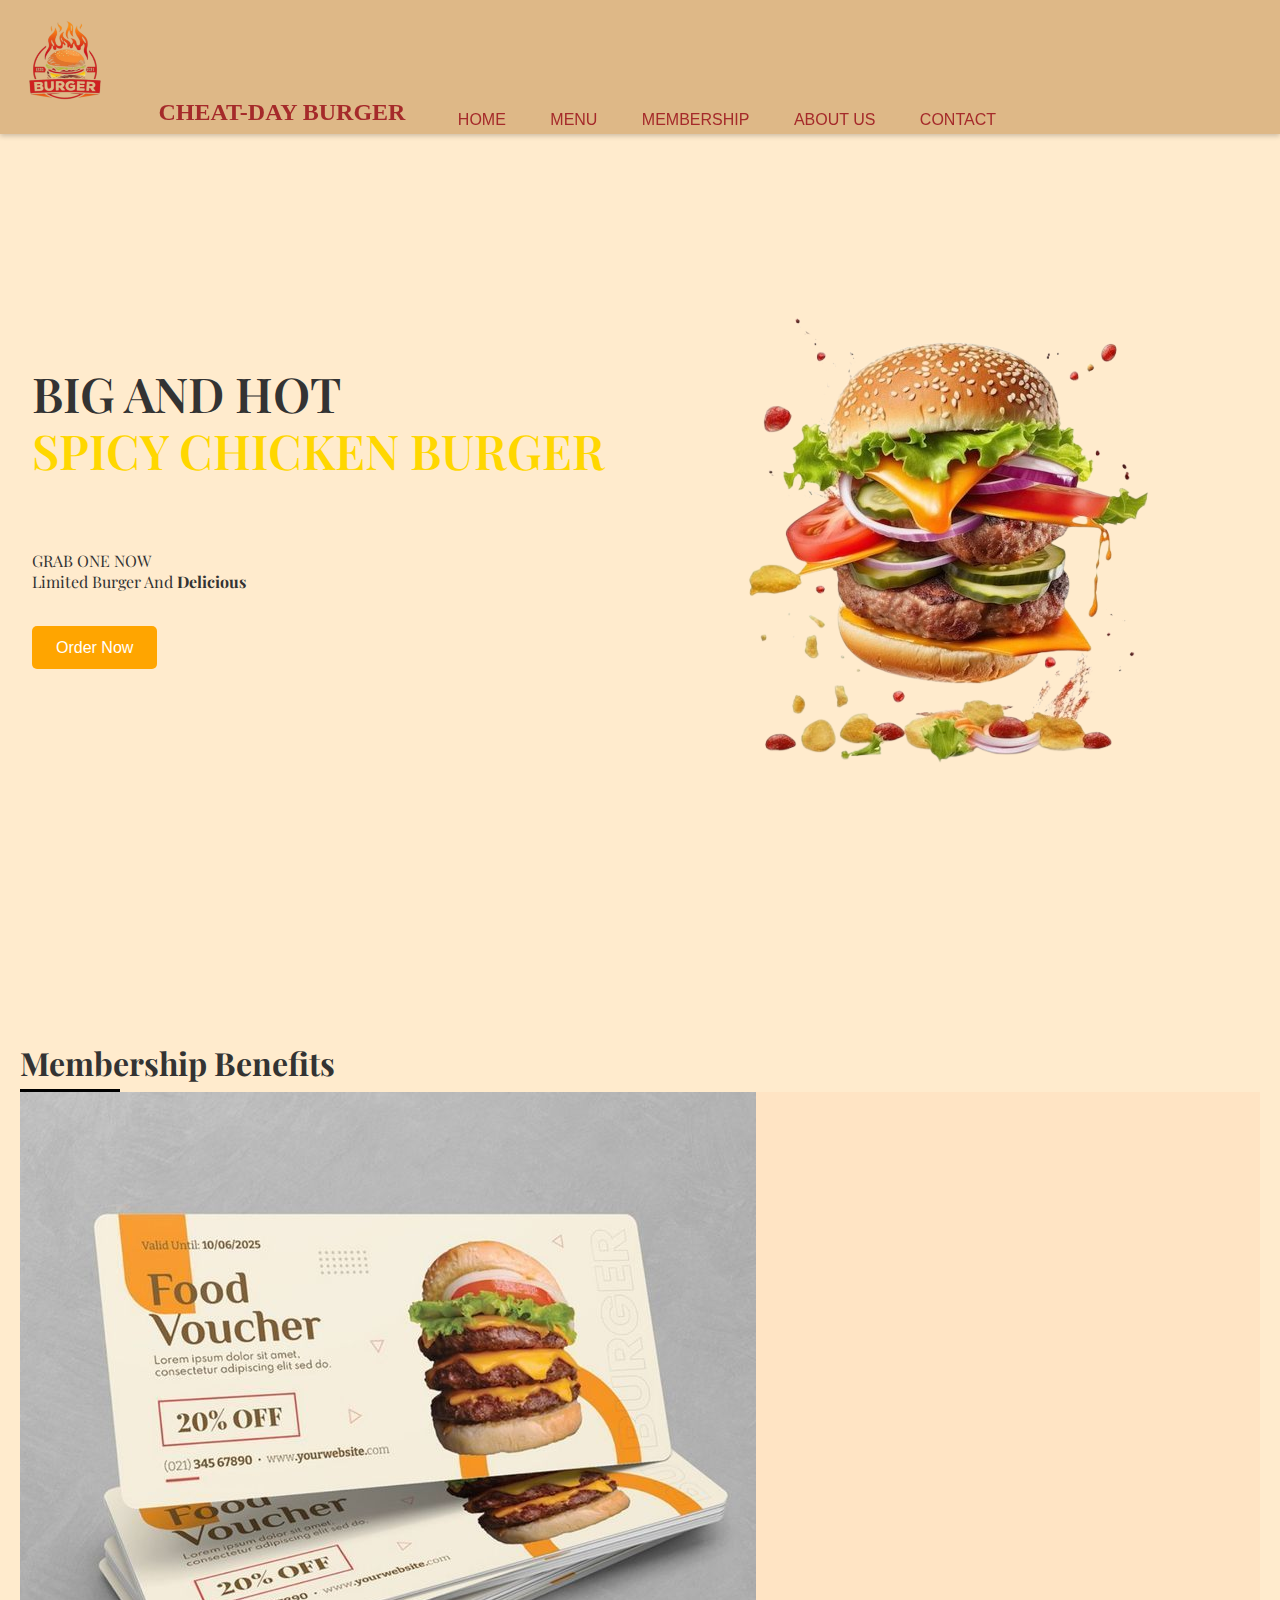
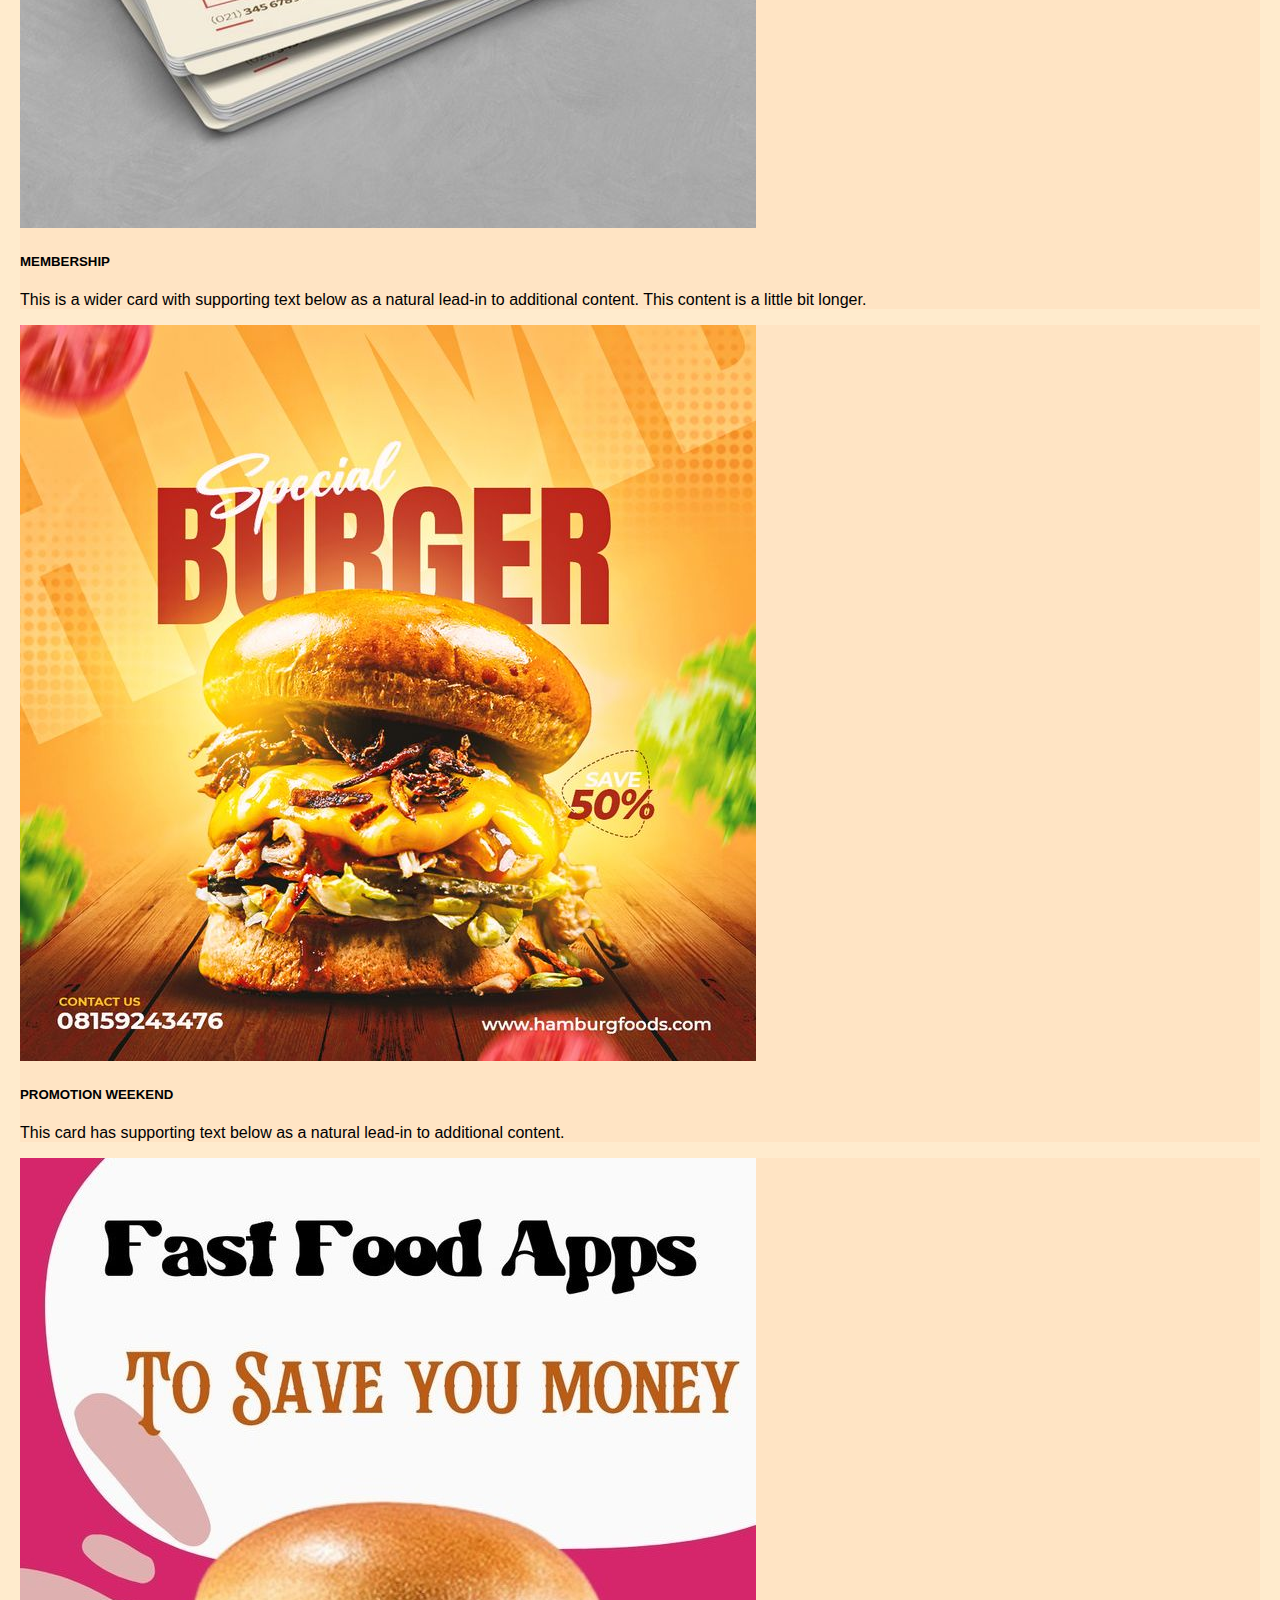
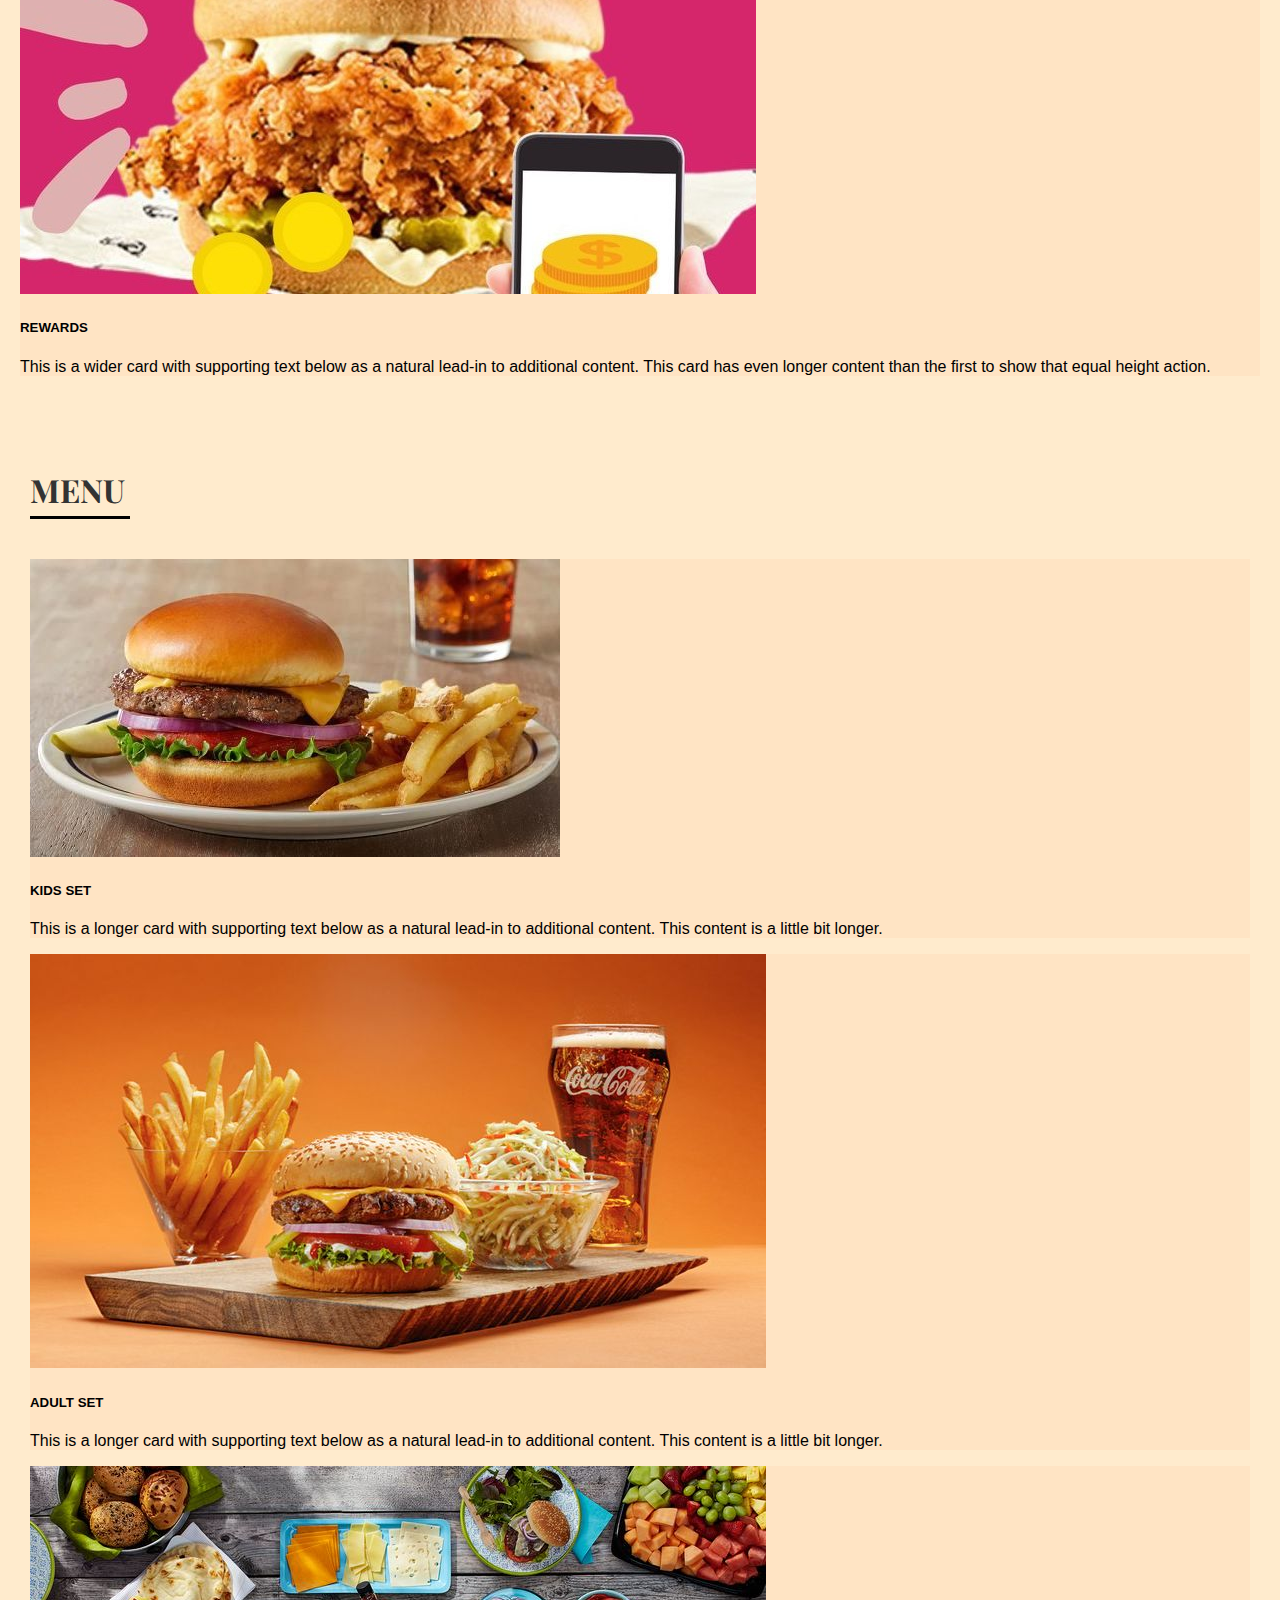
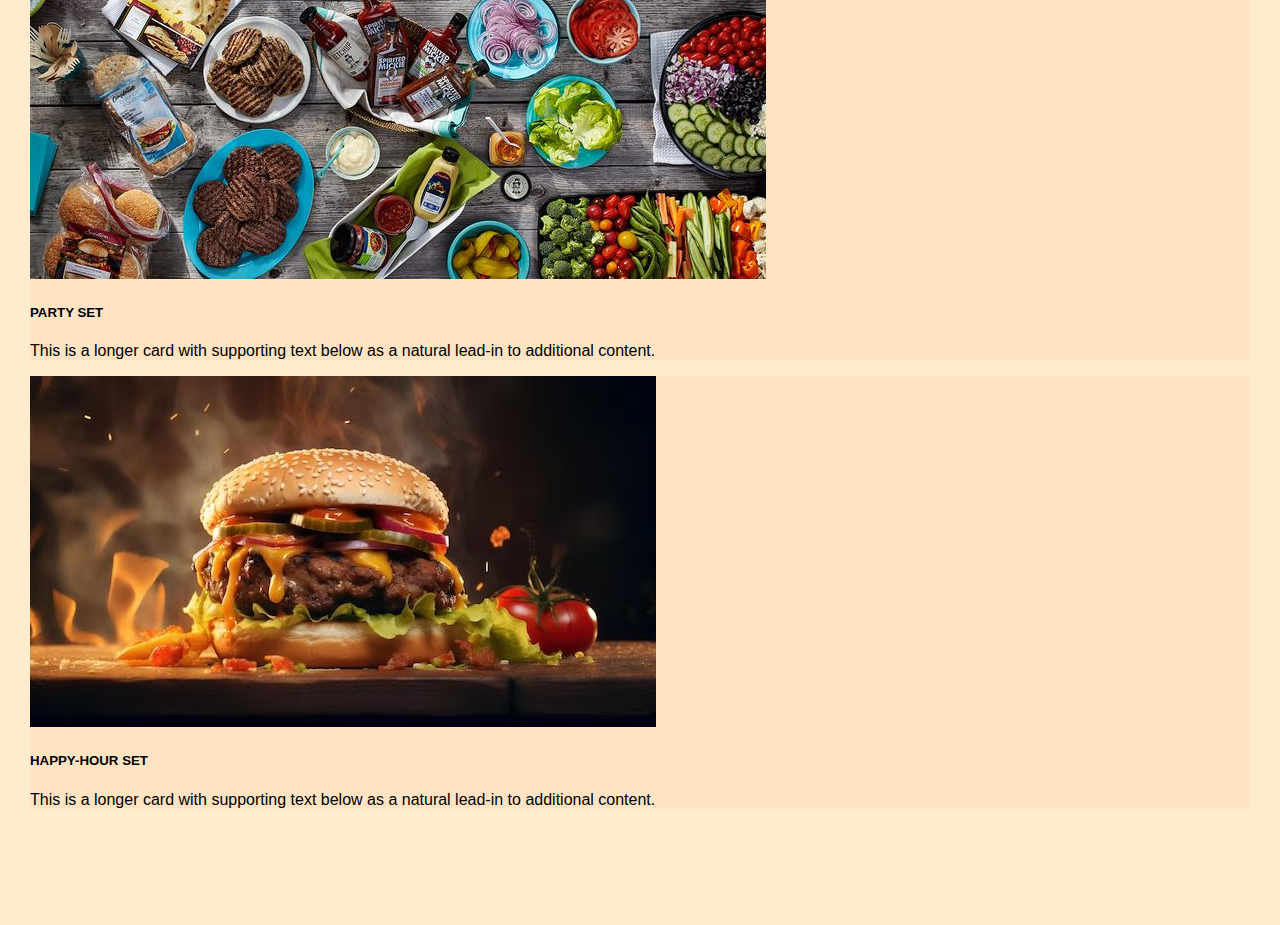
==== index.html @ b29a8568 "almost finish index" ====
<!DOCTYPE html>
<html lang="en">
<head>
  <meta charset="UTF-8">
  <meta name="viewport" content="width=device-width, initial-scale=1.0">
  <title>Document</title>
  <link href="https://fonts.googleapis.com/css2?family=Playfair+Display:wght@400;700&display=swap" rel="stylesheet">
  <link href="https://cdn.jsdelivr.net/npm/bootstrap@5.0.2/dist/css/bootstrap.min.css" rel="stylesheet" integrity="sha384-EVSTQN3/azprG1Anm3QDgpJLIm9Nao0Yz1ztcQTwFspd3yD65VohhpuuCOmLASjC" crossorigin="anonymous">
  <link rel="stylesheet" href="./style.css">
  <link rel="stylesheet" href="https://cdnjs.cloudflare.com/ajax/libs/font-awesome/6.6.0/css/all.min.css" integrity="sha512-Kc323vGBEqzTmouAECnVceyQqyqdsSiqLQISBL29aUW4U/M7pSPA/gEUZQqv1cwx4OnYxTxve5UMg5GT6L4JJg==" crossorigin="anonymous" referrerpolicy="no-referrer" />
</head>
<body>
  <div class="navbar">
    <img src="./image/image copy 2.png" alt="Logo" width="130" height="120">
    <a href="" class="brand-link"><strong>CHEAT-DAY BURGER</strong></a>
    <a href="#h"><i class="fa-solid fa-house"></i>HOME</span></a>
    <a href="#M"><i class="fa-solid fa-bars"></i>MENU</a>
    <a href="#mm"><i class="fa-solid fa-star"></i>MEMBERSHIP</a>
    <a href="#a"><i class="fa-solid fa-hashtag"></i>ABOUT US</a>
    <a href="#c"><i class="fa-solid fa-envelope"></i>CONTACT</a>
</div>
<div class="promo-section" id="h">
  <div class="promo-text">
    <h1>BIG AND HOT <span> <br> SPICY CHICKEN BURGER</span></h1>
    <p>GRAB ONE NOW<br> Limited Burger And<strong> Delicious</strong></p><br>
    <button class="promo-button">Order Now</button>
  </div>
  <div class="promo-image">
    <img src="./image/f387e7ae3f989985d2aebe8d73691d8a-removebg-preview.png" alt="Hot Spicy Chicken Burger">
  </div>
</div>
</div>
<div class="membership-section" id="mm">
<h2 class="membership-title">Membership Benefits</h2>
<div class="row row-cols-1 row-cols-md-3 g-3 card-container">
  <div class="col">
    <div class="card h-100 custom-card">
      <img src="./image/fc3de44654df7f4cb77b8bac3f10c57e.jpg" class="card-img-top" alt="PIC">
      <div class="card-body">
        <h5 class="card-title">MEMBERSHIP</h5>
        <p class="card-text">This is a wider card with supporting text below as a natural lead-in to additional content. This content is a little bit longer.</p>
      </div>
    </div>
  </div>
  <div class="col">
    <div class="card h-100 custom-card">
      <img src="./image/4f2a904c23b93aaf2f325264c88f3e97.jpg" class="card-img-top" alt="PIC">
      <div class="card-body">
        <h5 class="card-title">PROMOTION WEEKEND</h5>
        <p class="card-text">This card has supporting text below as a natural lead-in to additional content.</p>
      </div>
    </div>
  </div>
  <div class="col">
    <div class="card h-70 custom-card">
      <img src="./image/a418322ba568113d2fb6c77dafbfe14a.jpg" class="card-img-top" alt="PIC">
      <div class="card-body">
        <h5 class="card-title">REWARDS</h5>
        <p class="card-text">This is a wider card with supporting text below as a natural lead-in to additional content. This card has even longer content than the first to show that equal height action.</p>
      </div>
    </div>
  </div>
</div>

<div class="menu-section" id="M">
<h2 class="menu-title">MENU</h2>
<div class="row row-cols-1 row-cols-md-2 g-4">
  <div class="col">
    <div class="card c-card">
      <img src="./image/0d17eda6d33c4f27f8290e972c67f117.jpg" class="card-img-top" alt="...">
      <div class="card-body">
        <h5 class="card-title">KIDS SET</h5>
        <p class="card-text">This is a longer card with supporting text below as a natural lead-in to additional content. This content is a little bit longer.</p>
      </div>
    </div>
  </div>
  <div class="col">
    <div class="card c-card">
      <img src="./image/92aeb62be697336de739eb4af6b8a263.jpg" class="card-img-top" alt="...">
      <div class="card-body">
        <h5 class="card-title">ADULT SET</h5>
        <p class="card-text">This is a longer card with supporting text below as a natural lead-in to additional content. This content is a little bit longer.</p>
      </div>
    </div>
  </div>
  <div class="col">
    <div class="card c-card">
      <img src="./image/2f4e390a345d1359071871516d480684.jpg" class="card-img-top" alt="...">
      <div class="card-body">
        <h5 class="card-title">PARTY SET</h5>
        <p class="card-text">This is a longer card with supporting text below as a natural lead-in to additional content.</p>
      </div>
    </div>
  </div>
  <div class="col">
    <div class="card c-card">
      <img src="./image/634a15f56855fa57156a0499778da7d0.jpg" class="card-img-top" alt="...">
      <div class="card-body">
        <h5 class="card-title">HAPPY-HOUR SET</h5>
        <p class="card-text">This is a longer card with supporting text below as a natural lead-in to additional content.</p>
      </div>
    </div>
  </div>
</div>
</body>
</html>
---- style.css ----
body, html {
    margin: 0;
    padding: 0;
    height: 100%;
    font-family: Arial, sans-serif;
    width: 100%;
    background-color:blanchedalmond;
}

.navbar {
    position: fixed;
    top: 0;
    left: 0;
    width: 100%;
    z-index: 1000;
    background-color:burlywood;
    box-shadow: 0 2px 5px rgba(0, 0, 0, 0.2);
}

.navbar img {
    border-radius: 50%;
}

.navbar a {
    text-decoration: none;
    color: brown;
    font-size: 16px;
    margin: 0 0.5rem;
    padding: 0.3rem 0.5rem;
    display: inline-flex;
    align-items: center;
    transition: all 0.3s;
}

.navbar .brand-link {
    color: brown;
    font-size: 24px;
    font-family: 'Lobster', cursive;
    margin: 0 1rem;
}

.navbar a i {
    margin-right: 8px;
    color: BROWN;
}

.navbar a:hover:not(.brand-link) {
    background-color: orange;
    color: white;
    border-radius: 10px;
    transform: scale(1.1); 
    box-shadow: 0 0 15px rgba(0, 86, 179, 0.7);
}

.promo-text h1,
.promo-text p {
  margin-top: 70px;
  font-family: 'Playfair Display', serif; 
  color: #333; 
}

@keyframes floatBurger {
  0% {
    transform: translateY(0);
  }
  50% {
    transform: translateY(-10px);
  }
  100% {
    transform: translateY(0);
  }
}


.promo-image {
  text-align: center;
  margin-top: 180px;
}


.promo-section {
    display: flex;
    align-items: center;
    justify-content: space-between;
    padding: 2rem;
    color: brown;
    height: 100vh;
}

.promo-text h1 {
    font-size: 3rem;
    font-weight: 600;
    line-height: 1.2;
}

.promo-text h1 span {
    color: gold;
}

.promo-button {
    background-color: orange;
    color: white;
    font-size: 1rem;
    padding: 0.8rem 1.5rem;
    border: none;
    border-radius: 5px;
    cursor: pointer;
    transition: background-color 0.3s ease-in-out;
}

.promo-button:hover {
    background-color: brown;
}

.promo-image img {
    max-width: 100%;
    margin-right: 50px;
    margin-bottom: 50px;
    transition: 3s;
    animation: floatBurger 3s infinite ease-in-out; 
}


.card-container {
    margin-top: -180px; 
}

.custom-card {
    background-color:bisque; 
    border: none; 
    transition: transform 0.3s ease, box-shadow 0.3s ease;
    cursor: pointer;
}

.custom-card:hover {
    transform: translateY(-10px); 
    box-shadow: 0 8px 15px rgba(0, 0, 0, 0.2); 
}

.custom-card img {
    transition: transform 0.3s ease;
}
  
.custom-card:hover img {
    transform: scale(1.05); 
}

.membership-section{
    padding: 50px 20px;
}

.membership-title{
    font-family: 'Playfair Display', serif;
    font-size: 2rem;
    color: #333;
    margin-bottom: 180px;
    text-align: left;
    position: relative;
}

.membership-title::after{
    content: "";
    display: block;
    width: 100px;
    height: 3px;
    background-color: black;
    margin-top: 5px;
}

.card-container {
    margin-top: -180px; 
}

.c-card {
    background-color:bisque; 
    border: none; 
    transition: transform 0.3s ease, box-shadow 0.3s ease;
    cursor: pointer;
}

.c-card:hover {
    transform: translateY(-10px); 
    box-shadow: 0 8px 15px rgba(0, 0, 0, 0.2); 
}

.c-card img {
    transition: transform 0.3s ease;
}
  
.c-card:hover img {
    transform: scale(1.05); 
}

.menu-section{
    padding: 50px 10px;
}

.menu-title{
    font-family: 'Playfair Display', serif;
    font-size: 2rem;
    color: #333;
    margin-bottom: 40px;
    text-align: left;
    position: relative;
}

.menu-title::after{
    content: "";
    display: block;
    width: 100px;
    height: 3px;
    background-color: black;
    margin-top: 5px;
}
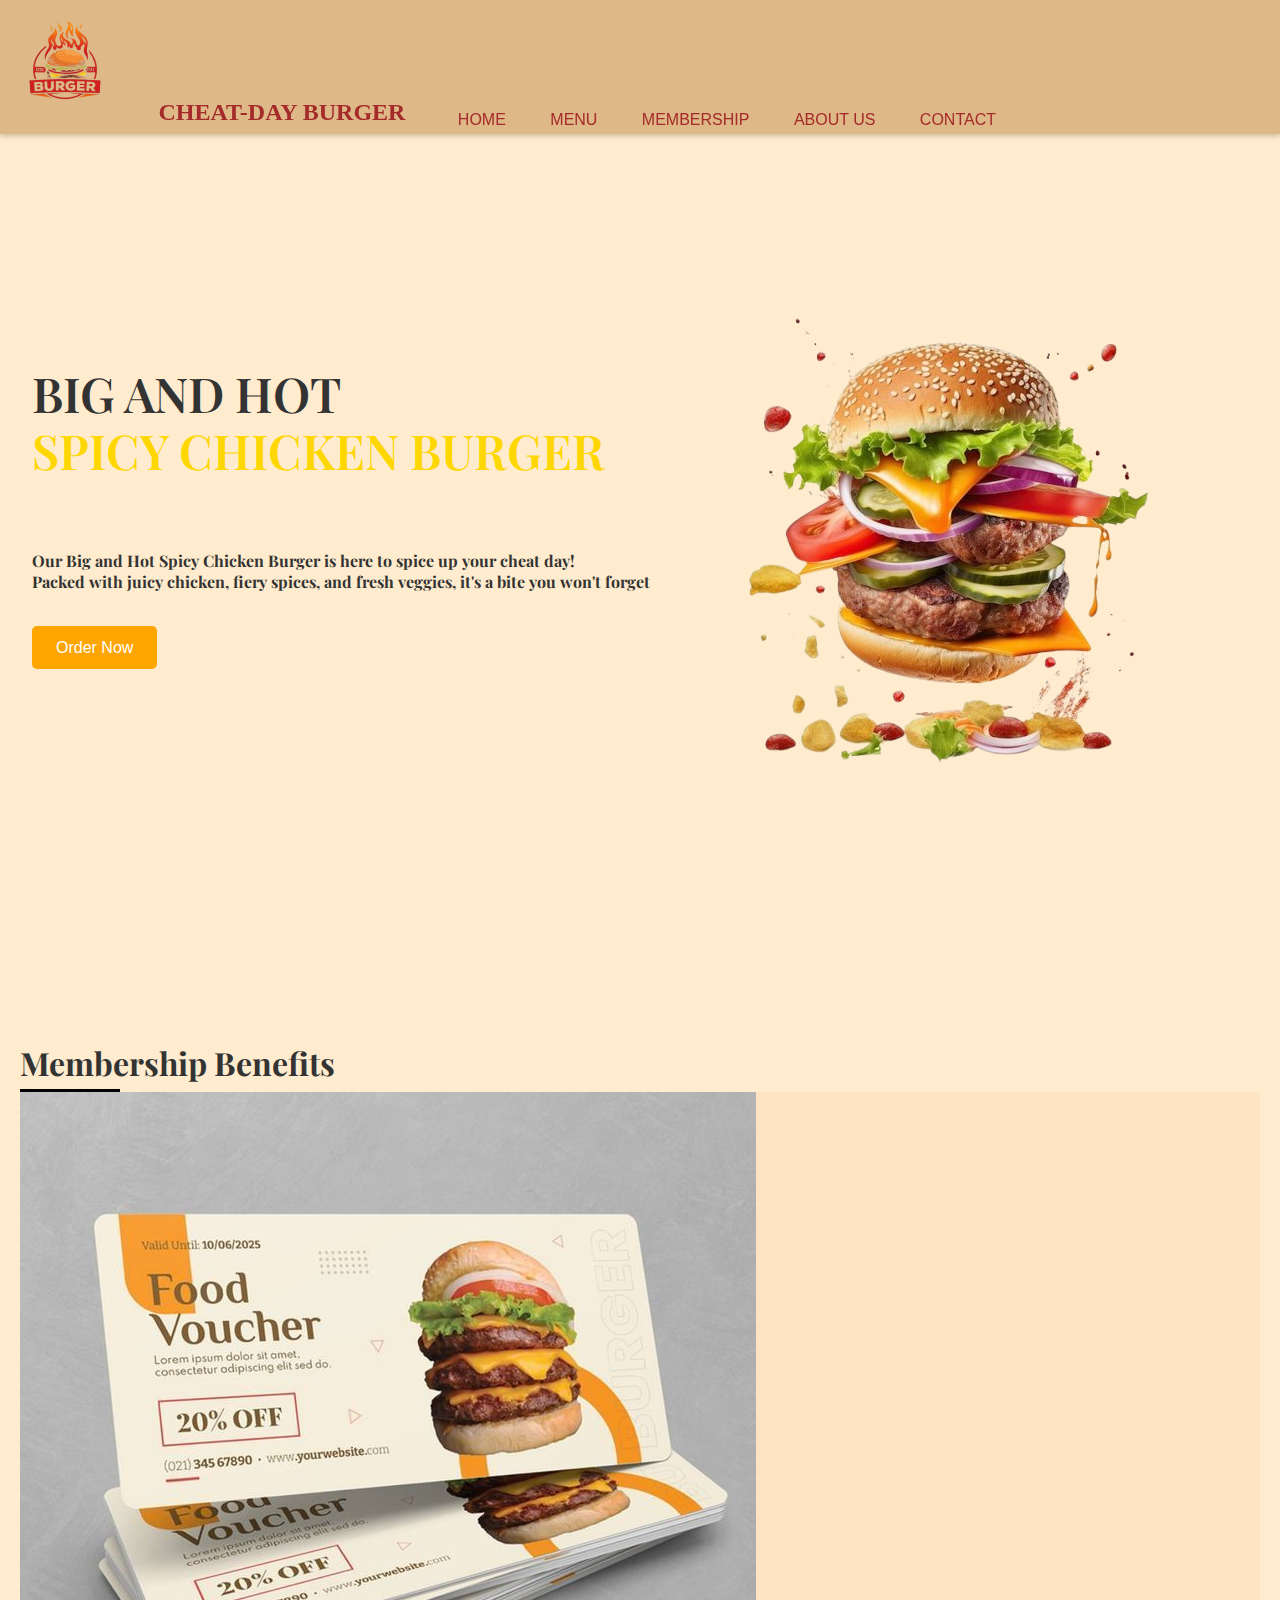
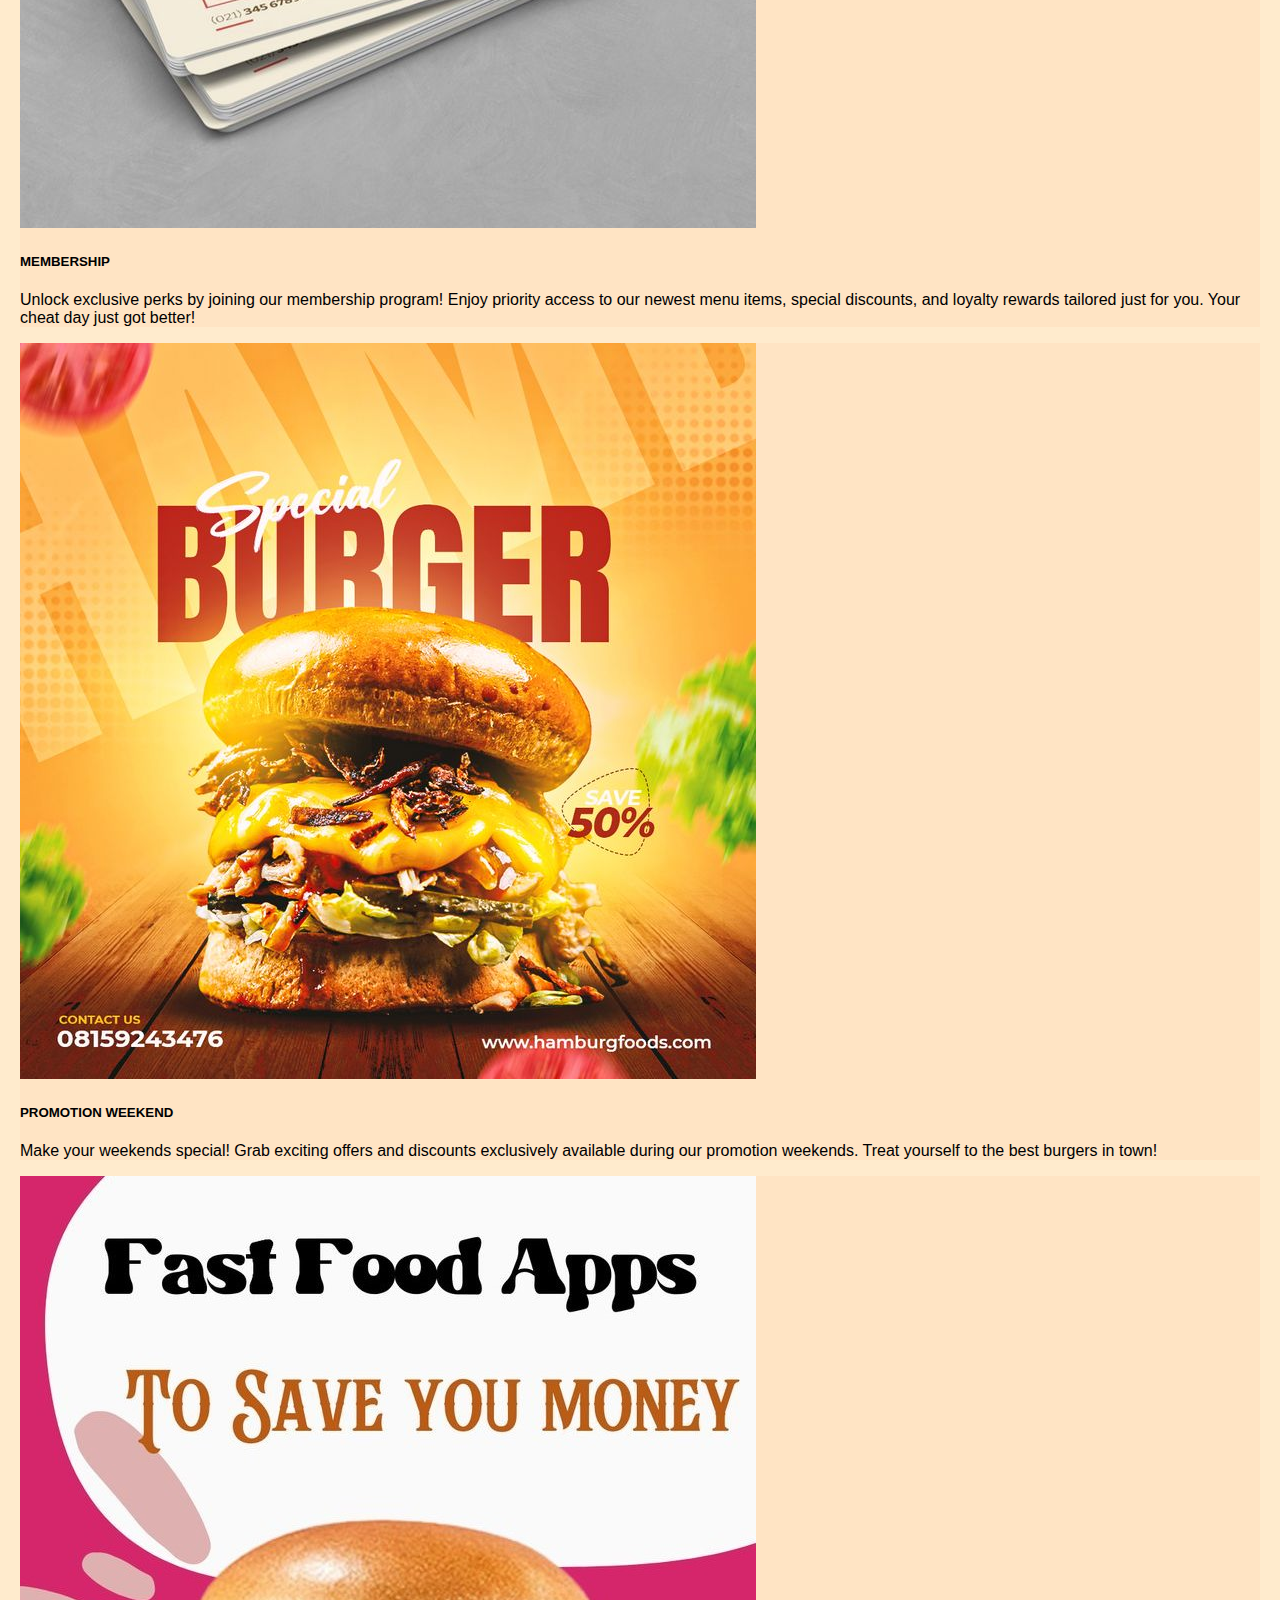
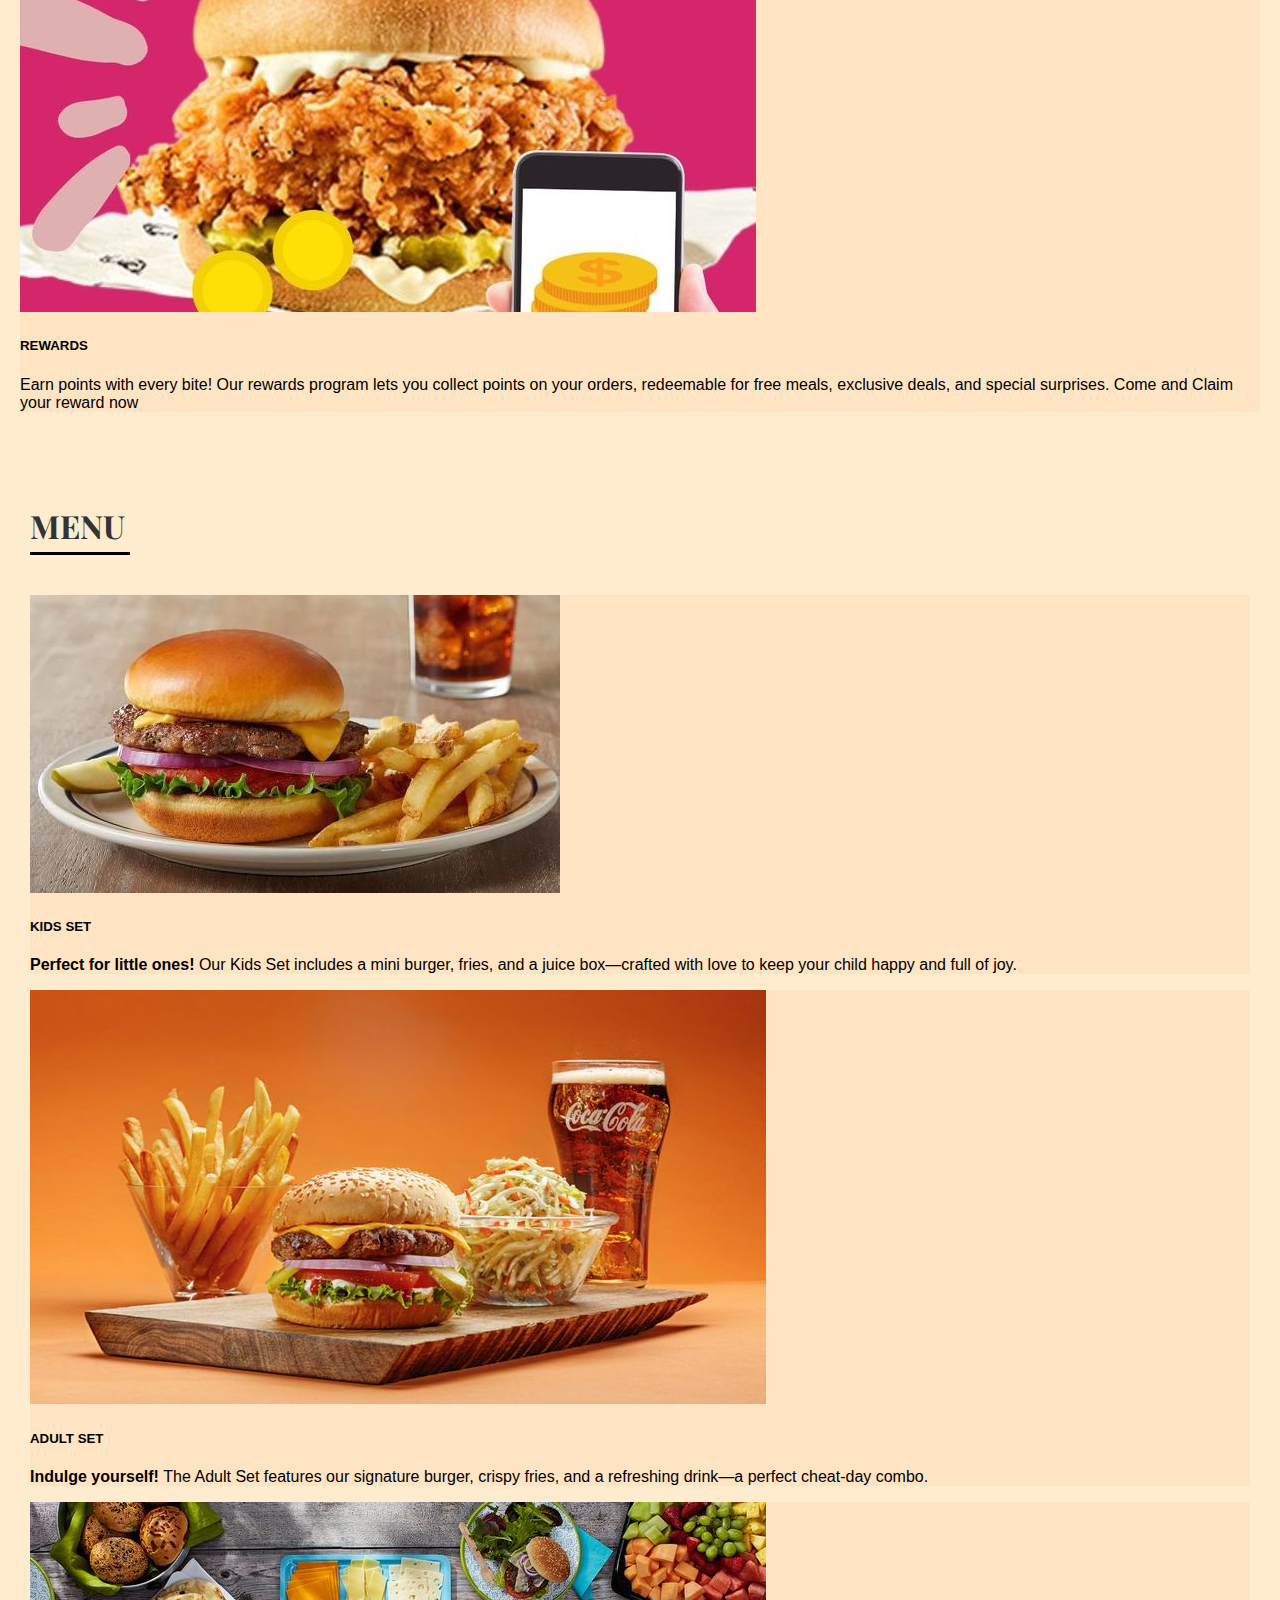
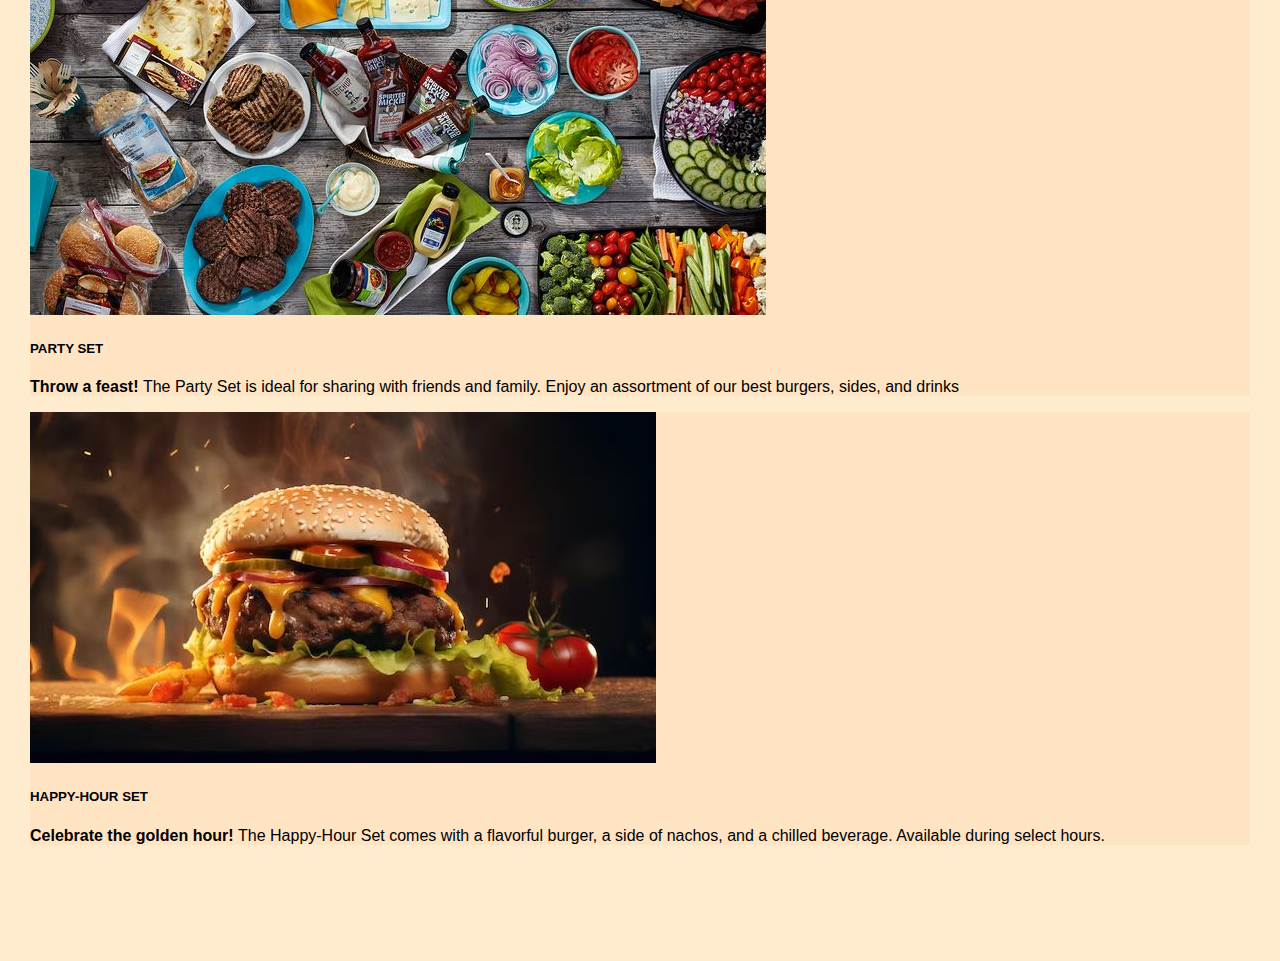
==== commit 208522f2: "change" ====
--- a/index.html
+++ b/index.html
@@ -22,7 +22,8 @@
 <div class="promo-section" id="h">
   <div class="promo-text">
     <h1>BIG AND HOT <span> <br> SPICY CHICKEN BURGER</span></h1>
-    <p>GRAB ONE NOW<br> Limited Burger And<strong> Delicious</strong></p><br>
+    <p> <strong>Our Big and Hot Spicy Chicken Burger is here to spice up your cheat day! 
+      <br> Packed with juicy chicken, fiery spices, and fresh veggies, it's a bite you won't forget</strong></p><br>
     <button class="promo-button">Order Now</button>
   </div>
   <div class="promo-image">
@@ -38,7 +39,8 @@
       <img src="./image/fc3de44654df7f4cb77b8bac3f10c57e.jpg" class="card-img-top" alt="PIC">
       <div class="card-body">
         <h5 class="card-title">MEMBERSHIP</h5>
-        <p class="card-text">This is a wider card with supporting text below as a natural lead-in to additional content. This content is a little bit longer.</p>
+        <p class="card-text">Unlock exclusive perks by joining our membership program!
+           Enjoy priority access to our newest menu items, special discounts, and loyalty rewards tailored just for you. Your cheat day just got better!</p>
       </div>
     </div>
   </div>
@@ -47,7 +49,8 @@
       <img src="./image/4f2a904c23b93aaf2f325264c88f3e97.jpg" class="card-img-top" alt="PIC">
       <div class="card-body">
         <h5 class="card-title">PROMOTION WEEKEND</h5>
-        <p class="card-text">This card has supporting text below as a natural lead-in to additional content.</p>
+        <p class="card-text">Make your weekends special! Grab exciting offers and discounts exclusively available during our promotion weekends. 
+          Treat yourself to the best burgers in town!</p>
       </div>
     </div>
   </div>
@@ -56,7 +59,8 @@
       <img src="./image/a418322ba568113d2fb6c77dafbfe14a.jpg" class="card-img-top" alt="PIC">
       <div class="card-body">
         <h5 class="card-title">REWARDS</h5>
-        <p class="card-text">This is a wider card with supporting text below as a natural lead-in to additional content. This card has even longer content than the first to show that equal height action.</p>
+        <p class="card-text">Earn points with every bite! 
+          Our rewards program lets you collect points on your orders, redeemable for free meals, exclusive deals, and special surprises. Come and Claim your reward now</p>
       </div>
     </div>
   </div>
@@ -70,7 +74,8 @@
       <img src="./image/0d17eda6d33c4f27f8290e972c67f117.jpg" class="card-img-top" alt="...">
       <div class="card-body">
         <h5 class="card-title">KIDS SET</h5>
-        <p class="card-text">This is a longer card with supporting text below as a natural lead-in to additional content. This content is a little bit longer.</p>
+        <p class="card-text"><strong> Perfect for little ones!  </strong>
+          Our Kids Set includes a mini burger, fries, and a juice box—crafted with love to keep your child happy and full of joy.</p>
       </div>
     </div>
   </div>
@@ -79,7 +84,8 @@
       <img src="./image/92aeb62be697336de739eb4af6b8a263.jpg" class="card-img-top" alt="...">
       <div class="card-body">
         <h5 class="card-title">ADULT SET</h5>
-        <p class="card-text">This is a longer card with supporting text below as a natural lead-in to additional content. This content is a little bit longer.</p>
+        <p class="card-text"><strong> Indulge yourself!  </strong> 
+          The Adult Set features our signature burger, crispy fries, and a refreshing drink—a perfect cheat-day combo.</p>
       </div>
     </div>
   </div>
@@ -88,7 +94,8 @@
       <img src="./image/2f4e390a345d1359071871516d480684.jpg" class="card-img-top" alt="...">
       <div class="card-body">
         <h5 class="card-title">PARTY SET</h5>
-        <p class="card-text">This is a longer card with supporting text below as a natural lead-in to additional content.</p>
+        <p class="card-text"><strong> Throw a feast! </strong>
+          The Party Set is ideal for sharing with friends and family. Enjoy an assortment of our best burgers, sides, and drinks</p>
       </div>
     </div>
   </div>
@@ -97,7 +104,8 @@
       <img src="./image/634a15f56855fa57156a0499778da7d0.jpg" class="card-img-top" alt="...">
       <div class="card-body">
         <h5 class="card-title">HAPPY-HOUR SET</h5>
-        <p class="card-text">This is a longer card with supporting text below as a natural lead-in to additional content.</p>
+        <p class="card-text"><strong> Celebrate the golden hour! </strong>
+          The Happy-Hour Set comes with a flavorful burger, a side of nachos, and a chilled beverage. Available during select hours.</p>
       </div>
     </div>
   </div>
--- a/style.css
+++ b/style.css
@@ -1,3 +1,4 @@
+/* Index section Bunleap */
 body, html {
     margin: 0;
     padding: 0;
@@ -71,12 +72,10 @@
   }
 }
 
-
 .promo-image {
   text-align: center;
   margin-top: 180px;
 }
-
 
 .promo-section {
     display: flex;
@@ -211,4 +210,6 @@
     height: 3px;
     background-color: black;
     margin-top: 5px;
-}+}
+
+/* Index section Bunleap */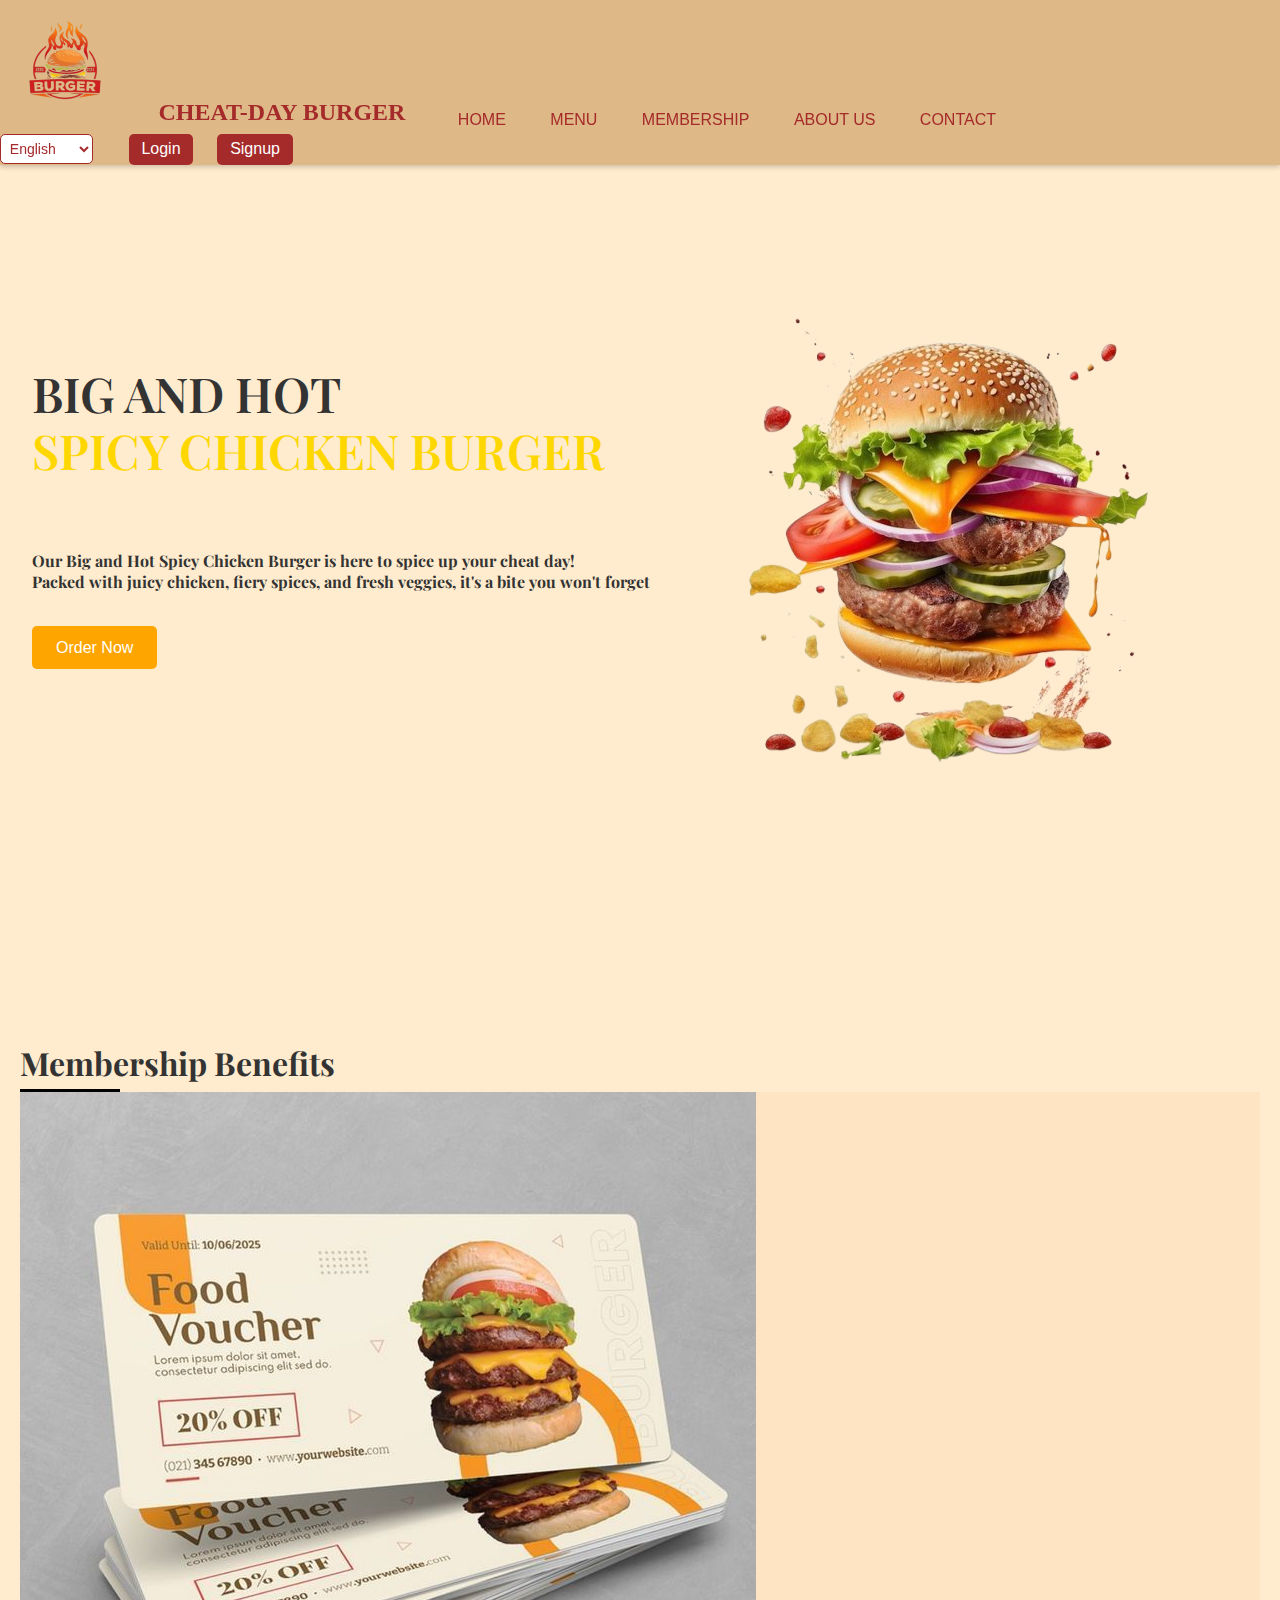
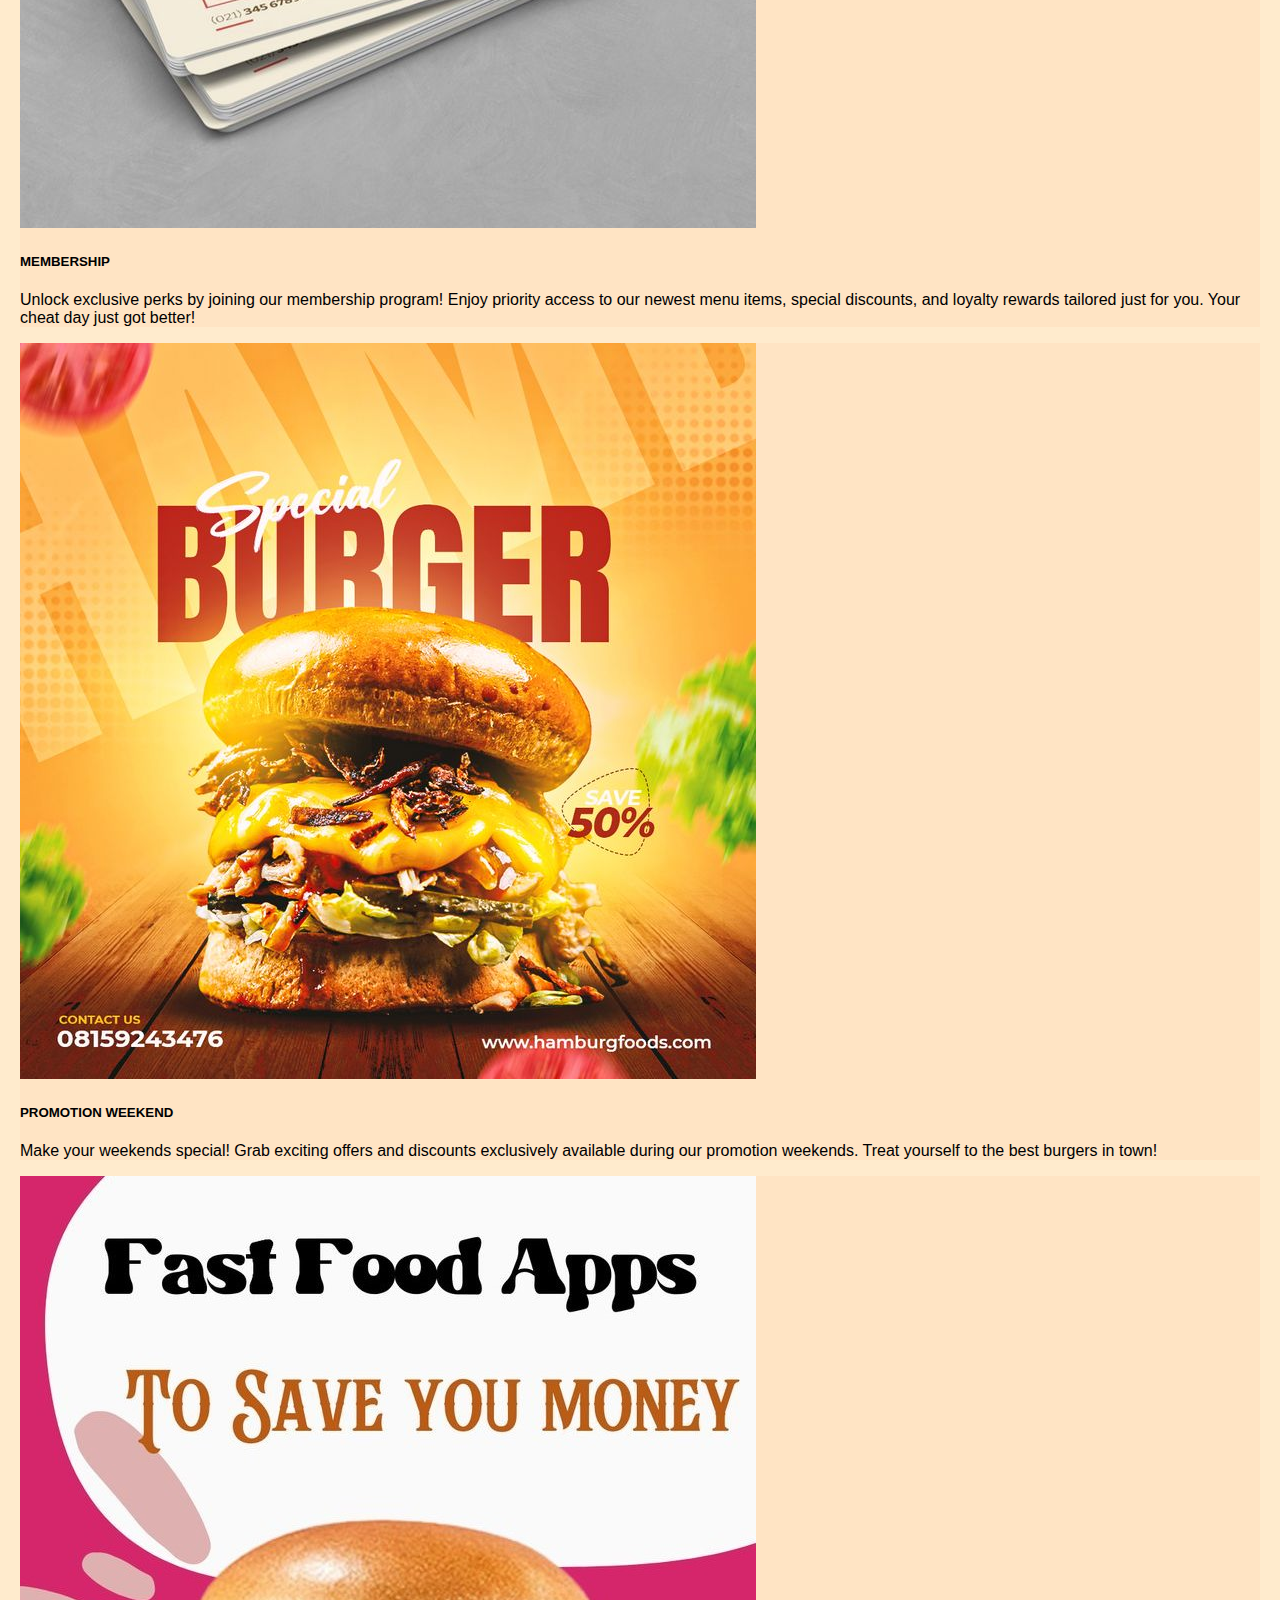
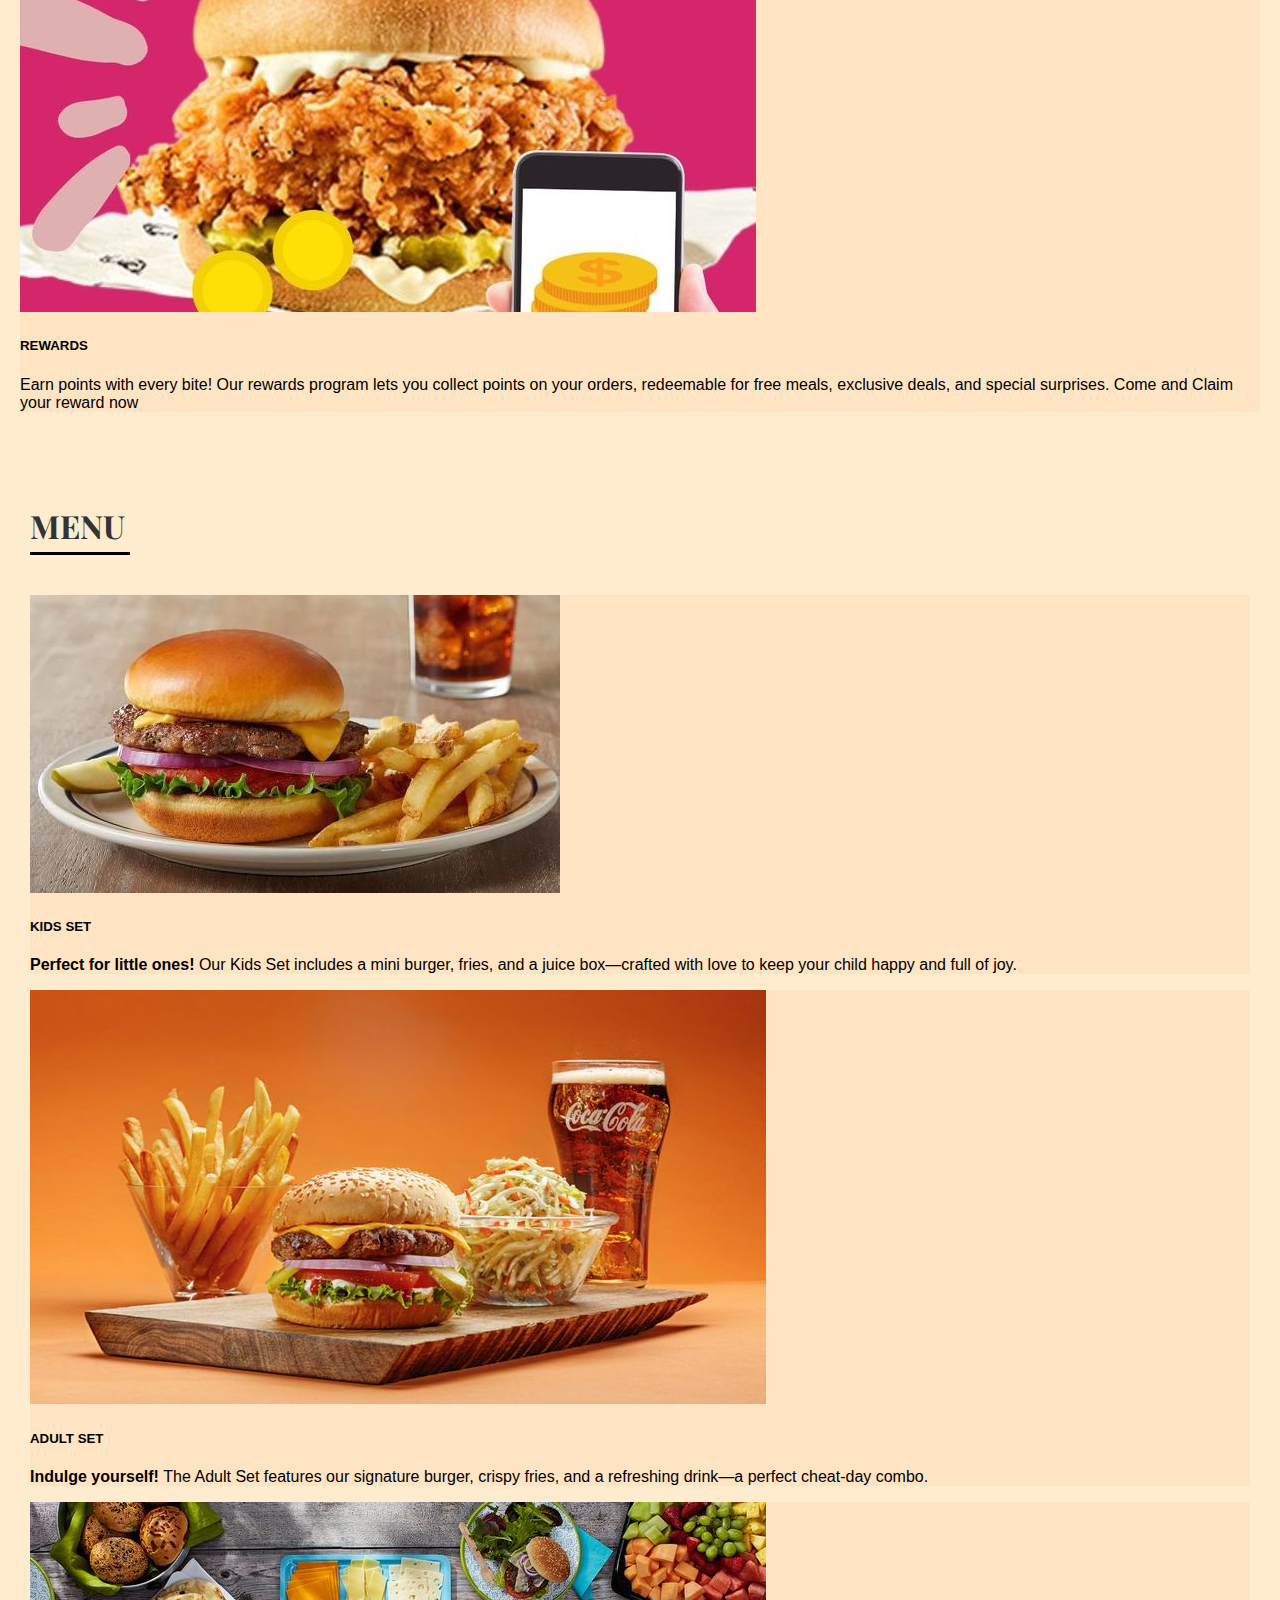
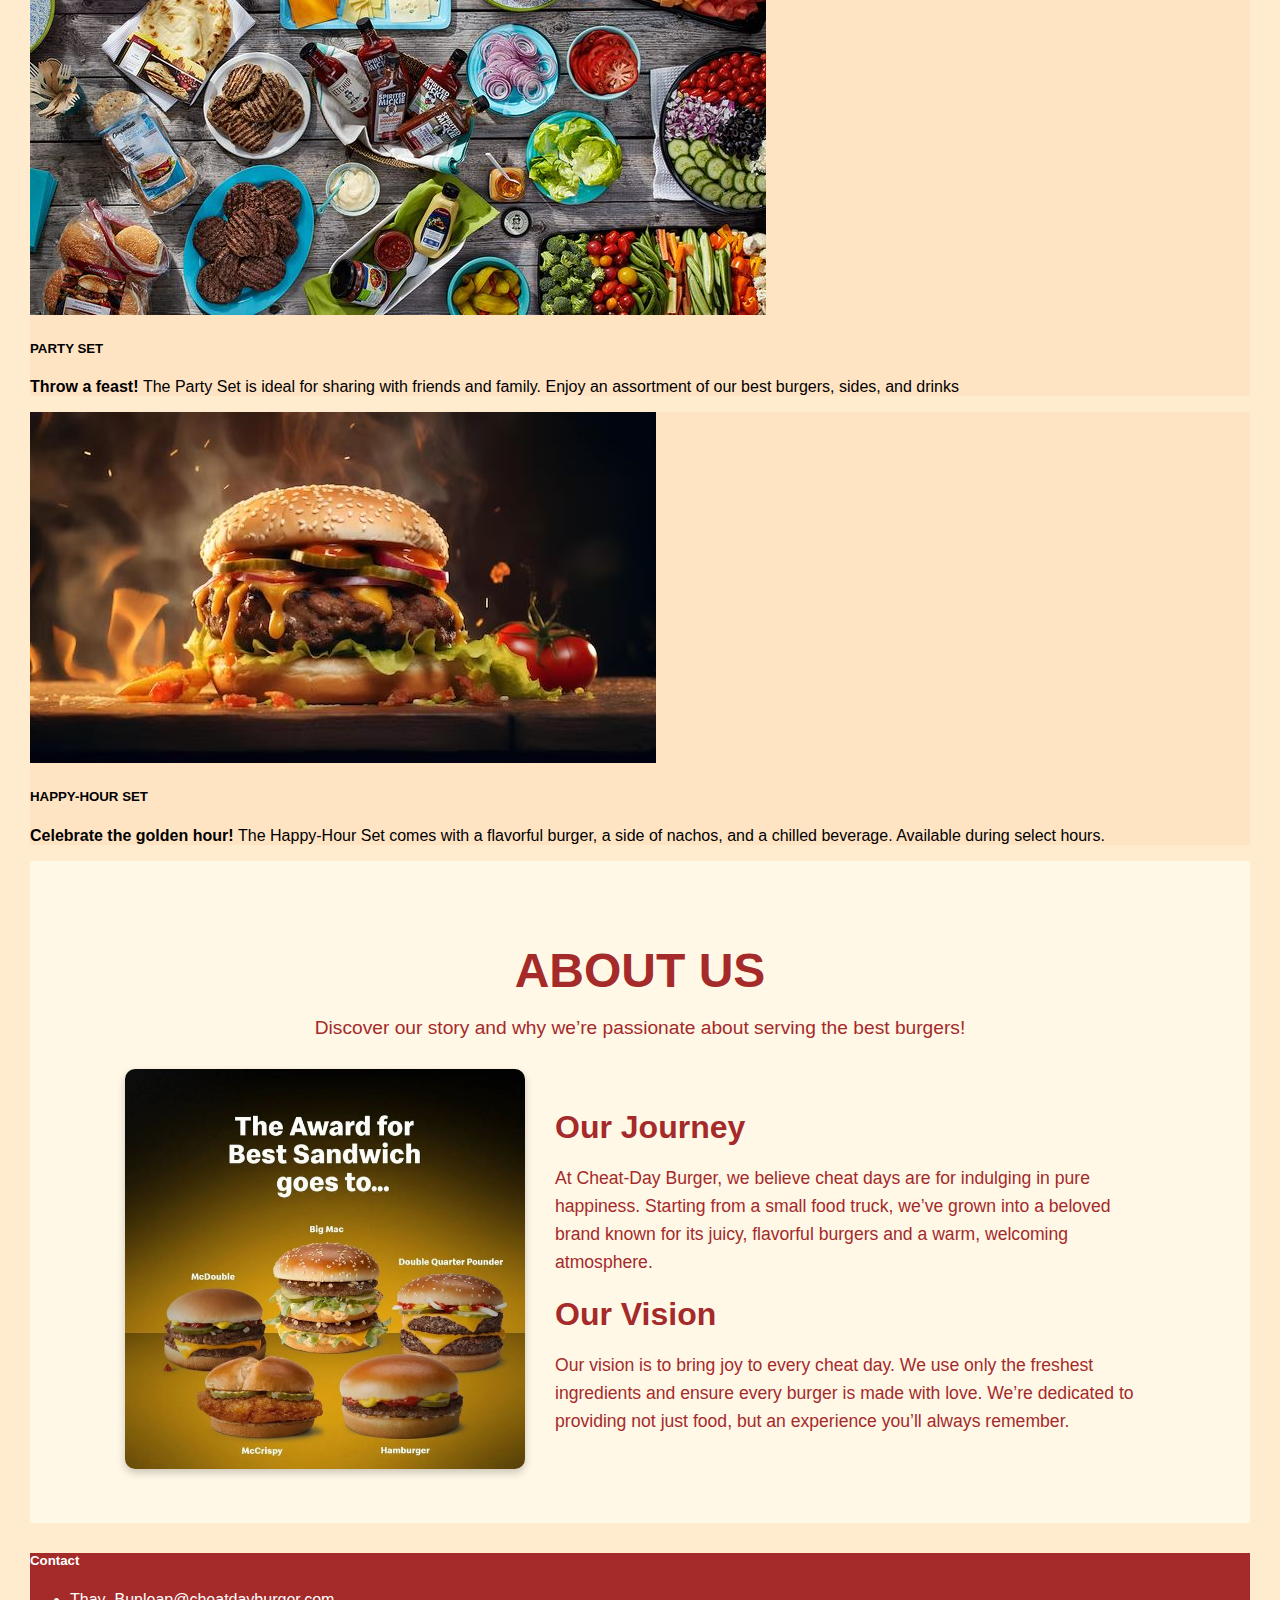
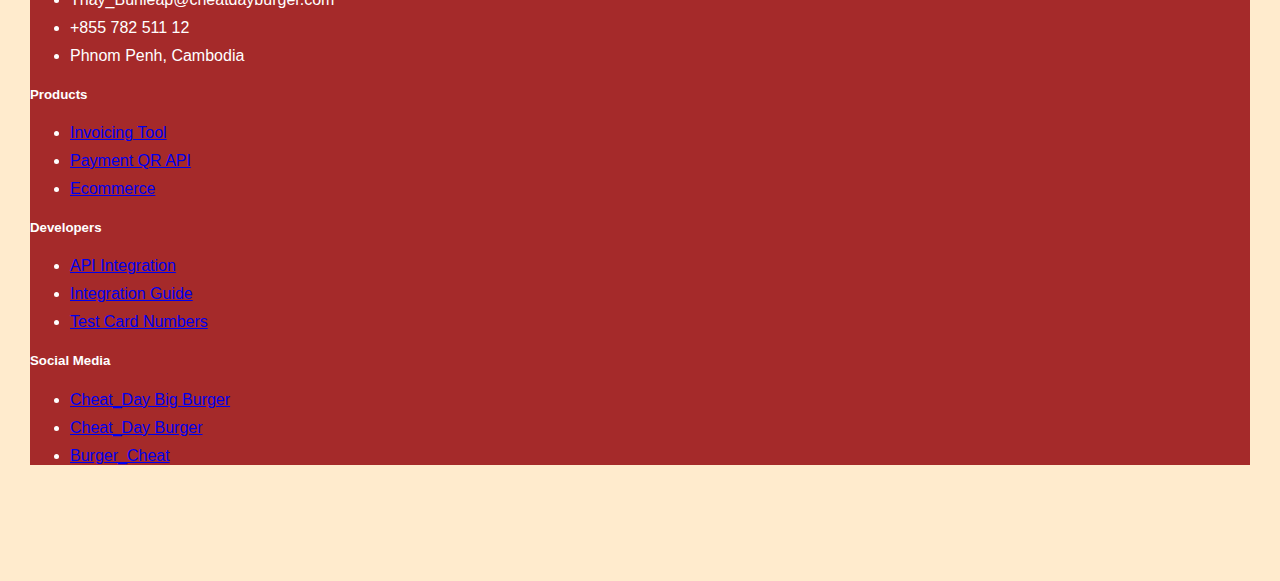
==== commit 46c3285b: "done index" ====
--- a/index.html
+++ b/index.html
@@ -18,6 +18,17 @@
     <a href="#mm"><i class="fa-solid fa-star"></i>MEMBERSHIP</a>
     <a href="#a"><i class="fa-solid fa-hashtag"></i>ABOUT US</a>
     <a href="#c"><i class="fa-solid fa-envelope"></i>CONTACT</a>
+    <a href="#g" class="global-link"><i class="fa-solid fa-globe" style="font-size: 30px;"></i></a>
+      <div class="auth-buttons">
+      <select id="language-select" class="language-dropdown">
+            <option value="en" selected>English</option>
+            <option value="kh">Khmer</option>
+            <option value="jp">Japanese</option>
+            <option value="zh">Chinese</option>
+        </select>
+        <a href="#login" class="login-btn">Login</a>
+        <a href="#signup" class="signup-btn">Signup</a>
+       </div>
 </div>
 <div class="promo-section" id="h">
   <div class="promo-text">
@@ -110,5 +121,73 @@
     </div>
   </div>
 </div>
+
+<div class="about-container" id="a">
+  <div class="about-header">
+      <h1 id="about-title">ABOUT US</h1>
+      <p id="about-subtitle">Discover our story and why we’re passionate about serving the best burgers!</p>
+  </div>
+
+  <div class="about-content">
+      <div class="about-image">
+          <img src="./image/deabca6e8b87a4c79a06b33c830c2fc4.jpg" alt="Our Team">
+      </div>
+      <div class="about-text">
+          <h2 id="our-journey-title">Our Journey</h2>
+          <p id="our-journey-text">
+              At Cheat-Day Burger, we believe cheat days are for indulging in pure happiness. 
+              Starting from a small food truck, we’ve grown into a beloved brand known for its juicy, flavorful burgers and a warm, welcoming atmosphere.
+          </p>
+
+          <h2 id="vision-title">Our Vision</h2>
+          <p id="vision-text">
+              Our vision is to bring joy to every cheat day. We use only the freshest ingredients and ensure every burger is made with love.
+              We’re dedicated to providing not just food, but an experience you’ll always remember.
+          </p>
+      </div>
+  </div>
+</div>
+
+<footer class="bg-dark text-white py-4">
+  <div class="container" id="c">
+      <div class="row">
+          <div class="col-md-3">
+              <h5>Contact</h5>
+              <ul class="list-unstyled">
+                  <li><i class="fas fa-envelope"></i> Thay_Bunleap@cheatdayburger.com</li>
+                  <li><i class="fas fa-phone"></i> +855 782 511 12</li>
+                  <li><i class="fas fa-map-marker-alt"></i> Phnom Penh, Cambodia</li>
+              </ul>
+          </div>
+
+          <div class="col-md-3">
+              <h5>Products</h5>
+              <ul class="list-unstyled">
+                  <li><a href="#" class="text-white text-decoration-none">Invoicing Tool</a></li>
+                  <li><a href="#" class="text-white text-decoration-none">Payment QR API</a></li>
+                  <li><a href="#" class="text-white text-decoration-none">Ecommerce</a></li>
+              </ul>
+          </div>
+
+          <div class="col-md-3">
+              <h5>Developers</h5>
+              <ul class="list-unstyled">
+                  <li><a href="#" class="text-white text-decoration-none">API Integration</a></li>
+                  <li><a href="#" class="text-white text-decoration-none">Integration Guide</a></li>
+                  <li><a href="#" class="text-white text-decoration-none">Test Card Numbers</a></li>
+              </ul>
+          </div>
+
+          <div class="col-md-3">
+              <h5>Social Media</h5>
+              <ul class="list-unstyled">
+                  <li><a href="#" class="text-white text-decoration-none"><i class="fab fa-facebook"></i> Cheat_Day Big Burger</a></li>
+                  <li><a href="#" class="text-white text-decoration-none"><i class="fab fa-youtube"></i> Cheat_Day Burger </a></li>
+                  <li><a href="#" class="text-white text-decoration-none"><i class="fab fa-linkedin"></i> Burger_Cheat </a></li>
+              </ul>
+          </div>
+      </div>
+  </div>
+</footer>
 </body>
 </html>--- a/style.css
+++ b/style.css
@@ -51,6 +51,61 @@
     border-radius: 10px;
     transform: scale(1.1); 
     box-shadow: 0 0 15px rgba(0, 86, 179, 0.7);
+}
+
+/* Navbar global icon and auth buttons */
+.navbar .global-link {
+    margin-left: auto;
+    margin-right: 1rem;
+    font-size: 18px;
+    color: brown;
+    padding: 0.3rem 0.5rem;
+    transition: all 0.3s ease;
+}
+
+.navbar .global-link:hover {
+    color: white;
+    background-color: orange;
+    border-radius: 50%;
+    transform: scale(1.1);
+    box-shadow: 0 0 15px rgba(0, 86, 179, 0.7);
+}
+
+.navbar .auth-buttons {
+    display: inline-flex;
+    align-items: center;
+    gap: 0.5rem;
+}
+
+.navbar .auth-buttons a {
+    text-decoration: none;
+    font-size: 16px;
+    color: white;
+    background-color: brown;
+    padding: 0.4rem 0.8rem;
+    border-radius: 5px;
+    transition: all 0.3s ease;
+}
+
+.navbar .auth-buttons a:hover {
+    background-color: orange;
+    transform: scale(1.1);
+}
+.language-dropdown {
+    margin-left: auto;
+    margin-right: 20px;
+    padding: 0.3rem;
+    font-size: 14px;
+    border: 1px solid brown;
+    border-radius: 5px;
+    background-color: white;
+    color: brown;
+    cursor: pointer;
+}
+
+.language-dropdown:hover {
+    background-color: orange;
+    color: white;
 }
 
 .promo-text h1,
@@ -212,4 +267,62 @@
     margin-top: 5px;
 }
 
+.about-container {
+    padding: 50px;
+    text-align: center;
+    background-color: #fff8e7;
+    color: brown;
+}
+
+.about-header h1 {
+    font-size: 3rem;
+    margin-bottom: 10px;
+}
+
+.about-header p {
+    font-size: 1.2rem;
+    margin-bottom: 30px;
+}
+
+.about-content {
+    display: flex;
+    justify-content: center;
+    align-items: center;
+    gap: 30px;
+    flex-wrap: wrap;
+}
+
+.about-image img {
+    width: 100%;
+    max-width: 400px;
+    border-radius: 10px;
+    box-shadow: 0 4px 8px rgba(0, 0, 0, 0.2);
+}
+
+.about-text {
+    max-width: 600px;
+    text-align: left;
+}
+
+.about-text h2 {
+    font-size: 2rem;
+    margin-top: 20px;
+    margin-bottom: 10px;
+}
+
+.about-text p {
+    font-size: 1.1rem;
+    line-height: 1.6;
+}
+
+footer {
+    background-color: brown;
+    color: white;
+    margin-top: 30px;
+}
+
+footer ul li {
+    margin-bottom: 10px;
+}
+
 /* Index section Bunleap */